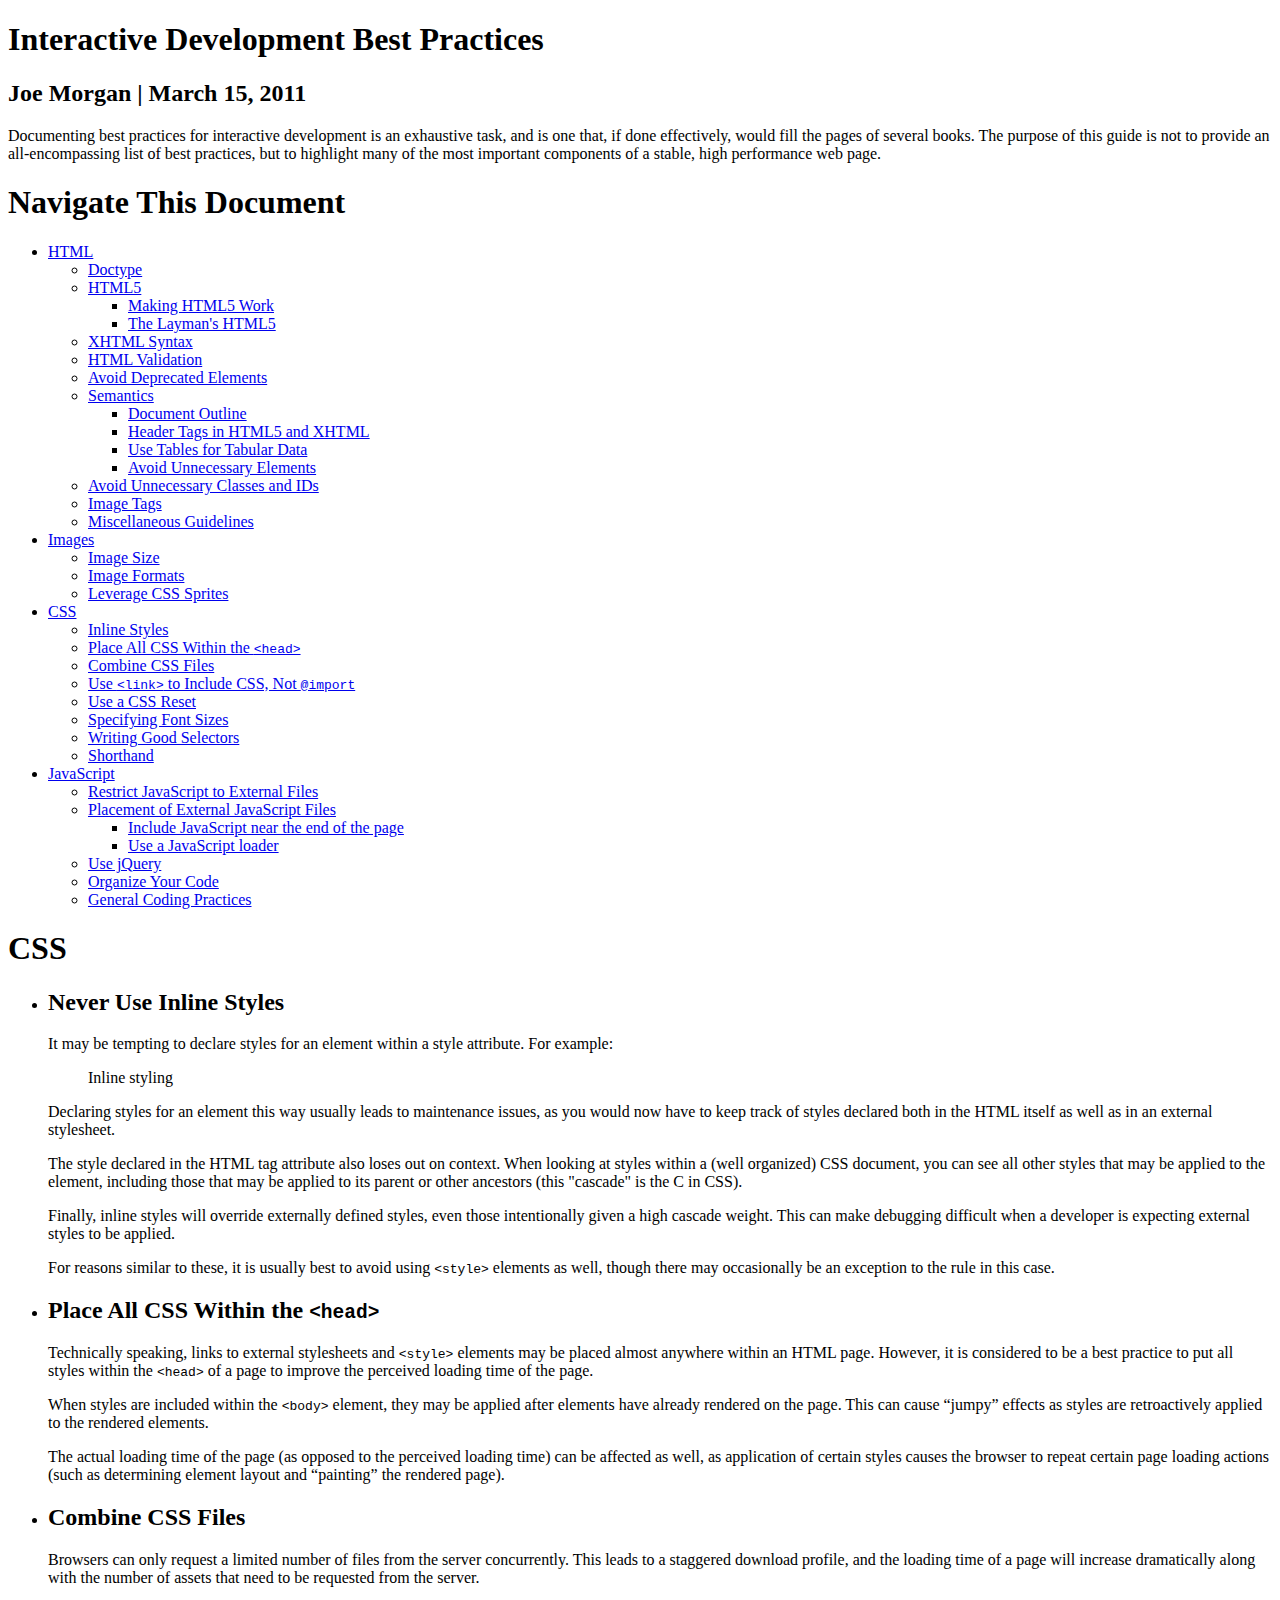
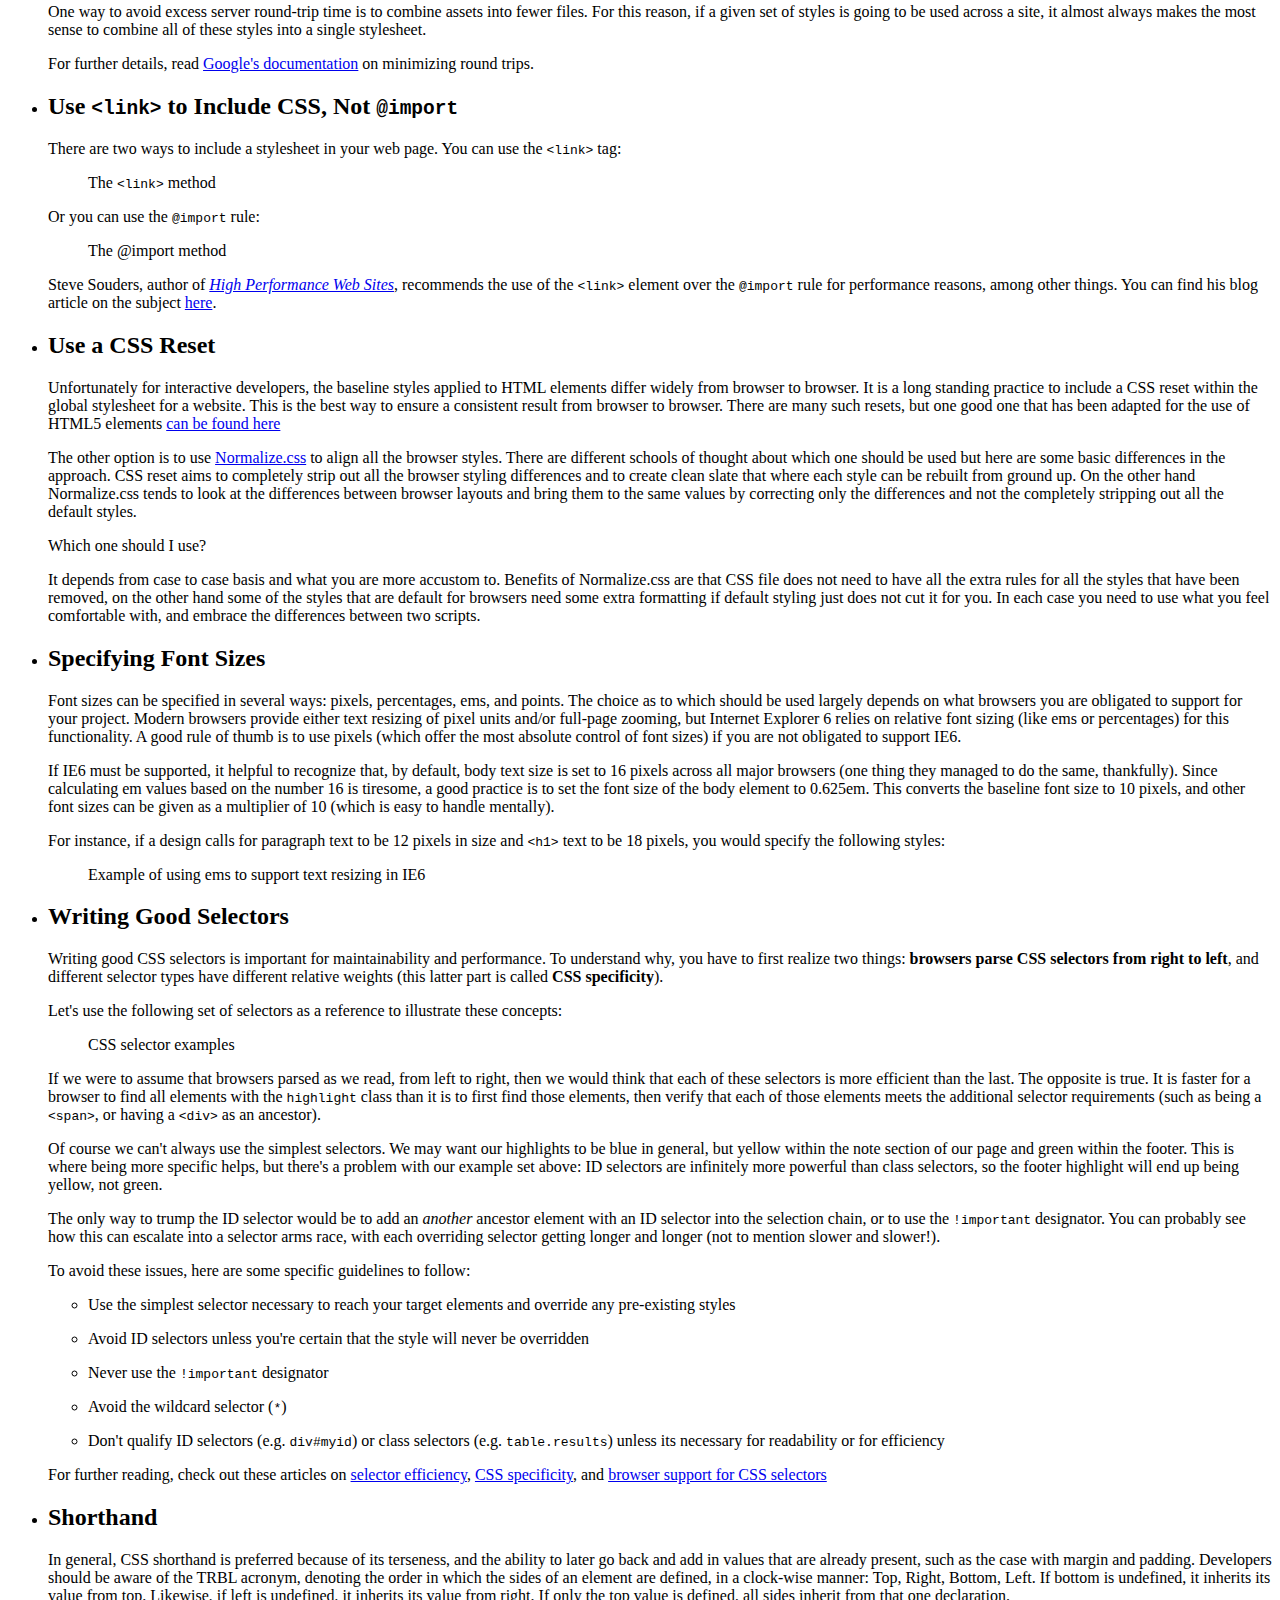
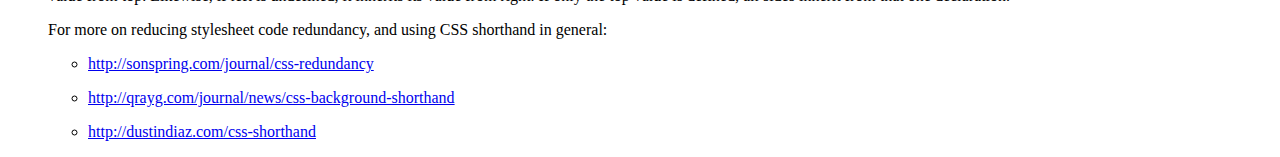
==== css.html @ dc1d0443 "code cleanup" ====
<!DOCTYPE html>
<!--[if IE 7 ]>    <html lang="en" class="no-js ie7"> <![endif]-->
<!--[if IE 8 ]>    <html lang="en" class="no-js ie8"> <![endif]-->
<!--[if IE 9 ]>    <html lang="en" class="no-js ie9"> <![endif]-->
<!--[if (gt IE 9)|!(IE)]><!--> <html lang="en" class="no-js non-ie"> <!--<![endif]-->
	<head>
		<link href="css/main.css" media="screen" rel="stylesheet" />
<!--[if gte IE 6]>
    <![if IE 7]>
        <link href="css/ie7.css" media="screen" rel="stylesheet" />
    <![endif]>
    <![if IE 8]>
        <link href="css/ie8.css" media="screen" rel="stylesheet" />
    <![endif]>
<![endif]-->		
		<meta charset="utf-8" />	
		<meta content="" name="keywords"/>
		<meta content="" name="description"/>	
		<title>Interactive Development Best Practices</title>
		<link rel="icon" href="/favicon.ico" type="image/x-icon" />
		
		<!-- head.js allows for parallel JavaScript file loading, but maintains execution order (also has other functionality built-in) -->
		<script src="js/head.min.js"></script>
		<script>
			head.js(
				{"WebFont": "http://ajax.googleapis.com/ajax/libs/webfont/1/webfont.js"}, 		// Loading WebFont loader to minimize FOUT in Firefox (Google CDN)
				{"library": "http://ajax.googleapis.com/ajax/libs/jquery/1.4.4/jquery.min.js"},	// jQuery from the Google CDN
				{"easing": "js/jquery.easing.1.3.js"},											// jQuery easing plugin
				"js/main.js"																	// Load a file for application specific JavaScript, if necessary												
			);
			head.ready("WebFont", function() {
				WebFont.load({
					custom: {
						families: ['SapientSansBoldRegular'],
						urls: ['css/fonts/sapientSansBoldRegular.css']
					}
				});
			});					
		</script>			
	</head>
	
	<body>
		<div class="main-container">
			<header>
				<hgroup>
					<h1>Interactive Development Best Practices</h1>
					<h2>Joe Morgan | <time datetime="20011-03-15">March 15, 2011</time></h2>				
				</hgroup>	
				
				<p>
					Documenting best practices for interactive development is an exhaustive task, and is one that, if done effectively, would fill the pages of 
					several books. The purpose of this guide is not to provide an all-encompassing list of best practices, but to highlight many of the most 
					important components of a stable, high performance web page.
				</p>

			</header>
			
			
			<nav>
				<h1>Navigate This Document</h1>
				<ul>
					<li>
						<a class="top-level" href="index.html" title="HTML">HTML</a>
						<ul class="second-level">
							<li><a href="#doctype" title="Doctype">Doctype</a></li>
							<li>
								<a href="#HTML5" title="HTML5">HTML5</a>
								<ul>
									<li><a href="#HTML5-shim" title="Making HTML5 Work">Making HTML5 Work</a></li>
									<li><a href="#laymans-HTML5" title="The Layman's HTML5">The Layman's HTML5</a></li>
								</ul>
							</li>							
							<li><a href="#XHTML-syntax" title="XHTML Syntax">XHTML Syntax</a></li>
							<li><a href="#validation" title="HTML Validation">HTML Validation</a></li>
							<li><a href="#deprecated" title="Avoid Deprecated Elements">Avoid Deprecated Elements</a></li>
							<li>
								<a href="#semantics" title="Semantics">Semantics</a>
								<ul>
									<li><a href="#document-outline" title="Document Outline">Document Outline</a></li>
									<li><a href="#header-tags" title="Header Tags in HTML5 and XHTML">Header Tags in HTML5 and XHTML</a></li>
									<li><a href="#tables-for-data" title="Use Tables for Tabular Data">Use Tables for Tabular Data</a></li>
									<li><a href="#avoid-unnecessary-elements" title="Avoid Unnecessary Elements">Avoid Unnecessary Elements</a></li>
								</ul>
							</li>
							<li><a href="#unnecessary-classes" title="Avoid Unnecessary Classes and IDs">Avoid Unnecessary Classes and IDs</a></li>
							<li><a href="#image-tags" title="Image Tags">Image Tags</a></li>
							<li><a href="#miscellaneous-guidelines" title="Miscellaneous Guidelines">Miscellaneous Guidelines</a></li>
						</ul>
					</li>
					<li>
						<a class="top-level" href="images.html" title="Images">Images</a>
						<ul class="second-level">
							<li><a href="#image-size" title="Image Size">Image Size</a></li>
							<li><a href="#image-format" title="Image Formats">Image Formats</a></li>
							<li><a href="#CSS-sprites" title="Leverage CSS Sprites">Leverage CSS Sprites</a></li>
						</ul>					
					</li>
					<li class="active">
						<a class="top-level" href="#css" title="CSS">CSS</a>
						<ul class="second-level">
							<li><a href="#inline-styles" title="Inline Styles">Inline Styles</a></li>
							<li><a href="#external-css" title="Place All CSS Within the &lt;head&gt;">Place All CSS Within the <code>&lt;head&gt;</code></a></li>
							<li><a href="#combine-stylesheets" title="Combine CSS Files">Combine CSS Files</a></li>
							<li><a href="#link-vs-import" title="Use &lt;link&gt; to Include CSS, Not @import">Use <code>&lt;link&gt;</code> to Include CSS, Not <code>@import</code></a></li>
							<li><a href="#reset" title="Use a CSS Reset">Use a CSS Reset</a></li>
							<li><a href="#font-sizes" title="Specifying Font Sizes">Specifying Font Sizes</a></li>
							<li><a href="#writing-good-selectors" title="Writing Good Selectors">Writing Good Selectors</a></li>
							<li><a href="#shorthand" title="Shorthand">Shorthand</a></li>
						</ul>					
					</li>
					<li>
						<a class="top-level" href="javascript.html" title="JavaScript">JavaScript</a>
						<ul class="second-level">
							<li><a href="#use-external-js" title="Restrict JavaScript to External Files">Restrict JavaScript to External Files</a></li>
							<li>
								<a href="#place-external-js" title="Placement of External JavaScript Files">Placement of External JavaScript Files</a>
								<ul>
									<li><a href="#end-of-page" title="Include JavaScript near the end of the page">Include JavaScript near the end of the page</a></li>
									<li><a href="#js-loader" title="Use a JavaScript loader">Use a JavaScript loader</a></li>
								</ul>
							</li>	
							<li><a href="#use-jquery" title="Use jQuery">Use jQuery</a></li>
							<li><a href="#organize-code" title="Organize Your Code">Organize Your Code</a></li>
							<li><a href="#general-js" title="General Coding Practices">General Coding Practices</a></li>
						</ul>					
					</li>
				</ul>
			</nav>
			
			
			<section id="css">
				<h1>CSS</h1>
				
				<ul class="recs">
					<li>
						<h2 id="inline-styles">Never Use Inline Styles</h2>
						<p>
							It may  be tempting to declare styles for an element within a style attribute. For example:
						</p>
						
						<figure>
							<figcaption class="code-label">Inline styling</figcaption>		
							<script type="syntaxhighlighter" class="brush: xml">
								<![CDATA[
									<p style="color:red; font-size:1.4em;">Wrong way to style</p> 				]]>
							</script>
						</figure>
						
						<p>
							Declaring styles for an element this way usually leads to maintenance issues, as you would now have to keep track of styles declared 
							both in the HTML itself as well as in an external stylesheet. 
						</p>
						
						<p>
							The style declared in the HTML tag attribute also loses out on context. When looking at styles within a (well organized) CSS document, 
							you can see all other styles that may be applied to the element, including those that may be applied to its parent or other ancestors 
							(this "cascade" is the C in CSS).
						</p>
						
						<p>
							Finally, inline styles will override externally defined styles, even those intentionally given a high cascade weight. This can make 
							debugging difficult when a developer is expecting external styles to be applied.
						</p>
						
						<p>
							For reasons similar to these, it is usually best to avoid using <code>&lt;style&gt;</code> elements as well, though there may occasionally
							be an exception to the rule in this case.
						</p>
					</li>
					<li>					
						<h2 id="external-css">Place All CSS Within the <code>&lt;head&gt;</code></h2>
						
						<p>
							Technically speaking, links to external stylesheets and <code>&lt;style&gt;</code> elements may be placed almost anywhere within an HTML page. 
							However, it is considered to be a best practice to put all styles within the <code>&lt;head&gt;</code> of a page to improve the perceived loading 
							time of the page.
						</p>
						<p>
							When styles are included within the <code>&lt;body&gt;</code> element, they may be applied after elements have already rendered on the page. 
							This can cause “jumpy” effects as styles are retroactively applied to the rendered elements. 
						</p>
						<p>
							The actual loading time of the page (as opposed to the perceived loading time) can be affected as well, as application of certain styles causes 
							the browser to repeat certain page loading actions (such as determining element layout and “painting” the rendered page). 
						</p>
					</li>
					<li>
						<h2 id="combine-stylesheets">Combine CSS Files</h2>
						<p>
							Browsers can only request a limited number of files from the server concurrently. This leads to a staggered download profile, and the loading 
							time of a page will increase dramatically along with the number of assets that need to be requested from the server.
						</p>
						<p>
							One way to avoid excess server round-trip time is to combine assets into fewer files. For this reason, if a given set of styles is going 
							to be used across a site, it almost always makes the most sense to combine all of these styles into a single stylesheet.  
						</p>
						<p>
							For further details, read 
							<a href="http://code.google.com/speed/page-speed/docs/rtt.html#CombineExternalCSS" target="_blank" title="Combine CSS files">Google's documentation</a>
							on minimizing round trips.
						</p>
					</li>
					<li>					
						<h2 id="link-vs-import">Use <code>&lt;link&gt;</code> to Include CSS, Not <code>@import</code></h2>			
						<p>
							There are two ways to include a stylesheet in your web page. You can use the <code>&lt;link&gt;</code> tag:
						</p>
							
	
						<figure>
							<figcaption class="code-label">The <code>&lt;link&gt;</code> method</figcaption>		
							<script type="syntaxhighlighter" class="brush: xml">
								<![CDATA[
									<link rel='stylesheet' href='css/main.css'>		]]>
							</script>
						</figure>
													
						<p>
							Or you can use the <code>@import</code> rule:
						</p>
	
						<figure>
							<figcaption class="code-label">The @import method</figcaption>		
							<script type="syntaxhighlighter" class="brush: css">
								<![CDATA[
									<style>
										@import url('a.css');
									</style>							]]>
							</script>
						</figure>					
						<p>
							Steve Souders, author of 
							<em><a href="http://www.amazon.com/dp/0596529309?tag=stevsoud-20&amp;camp=14573&amp;creative=327641&amp;linkCode=as1&amp;creativeASIN=0596529309&amp;adid=1S1KP4EV129EN37422C0&amp;" target="_blank" title="High Performance Web Sites">High Performance Web Sites</a></em>,			
							recommends the use of the <code>&lt;link&gt;</code> element over the <code>@import</code> rule for performance reasons, among other things. 
							You can find his blog article on the subject 
							<a href="http://www.stevesouders.com/blog/2009/04/09/dont-use-import/" target="_blank" title="Steve Souders discusses the @import rule">here</a>. 
						</p>			
					</li>	
					<li>
						<h2 id="reset">Use a CSS Reset</h2>
						<p>
							Unfortunately for interactive developers, the baseline styles applied to HTML elements differ widely from browser to 
							browser. It is a long standing practice to include a CSS reset within the global stylesheet for a website. This is the best way to
							ensure a consistent result from browser to browser. There are many such resets, but one good one that has been adapted for the use 
							of HTML5 elements 
							<a href="http://html5doctor.com/html-5-reset-stylesheet/" target="_blank" title="An example of a CSS reset">can be found here</a>
						</p>
						<p>
							The other option is to use <a href="http://necolas.github.com/normalize.css/" target="_blank" title="Normalize.css">Normalize.css</a> to align all the browser styles. There are different schools of thought about which one should be used but here are some basic differences in the approach. CSS reset aims to completely strip out all the browser styling differences and to create clean slate that where each style can be rebuilt from ground up. On the other hand Normalize.css tends to look at the differences between browser layouts and bring them to the same values by correcting only the differences and not the completely stripping out all the default styles. 	
						</p>
						<p>
							Which one should I use?
						</p>
						<p>
							It depends from case to case basis and what you are more accustom to. Benefits of Normalize.css are that CSS file does not need to have all the extra rules for all the styles that have been removed, on the other hand some of the styles that are default for browsers need some extra formatting if default styling just does not cut it for you.
							In each case you need to use what you feel comfortable with, and embrace the differences between two scripts.
						</p>
					</li>
					<li>
						<h2 id="font-sizes">Specifying Font Sizes</h2>
						<p>
							Font sizes can be specified in several ways: pixels, percentages, ems, and points. The choice as to which should be used largely depends
							on what browsers you are obligated to support for your project. Modern browsers provide either text resizing of pixel units and/or full-page zooming, 
							but Internet Explorer 6 relies on relative font sizing (like ems or percentages) for this functionality. A good rule of thumb is to use 
							pixels (which offer the most absolute control of font sizes) if you are not obligated to support IE6.
						</p>
						<p>
							If IE6 must be supported, it helpful to recognize that, by default, body text size is set to 16 pixels across all major browsers 
							(one thing they managed to do the same, thankfully). Since calculating em values based on the number 16 is tiresome, a good practice 
							is to set the font size of the body element to 0.625em. This converts the baseline font size to 10 pixels, and other font sizes can 
							be given as a multiplier of 10 (which is easy to handle mentally). 
						</p>
						<p>
							For instance, if a design calls for paragraph text to be 12 pixels in size and <code>&lt;h1&gt;</code> text to be 18 pixels, you would specify 
							the following styles:
						</p>
						<figure>
							<figcaption class="code-label">Example of using ems to support text resizing in IE6</figcaption>		
							<script type="syntaxhighlighter" class="brush: css">
								<![CDATA[
										body{
											font-size:0.625em;			/* equivalent to 10px */
										}
										p{ 
											font-size:1.2em; 			/* equivalent to 12px */
											line-height:1.25em;			/* relative to the p font size, so 15px */
										}
										h1{ 
											font-size:1.8em; 			/* equivalent to 18px */
										}							]]>
							</script>
						</figure>	
					</li>
					<li>
						<h2 id="writing-good-selectors">Writing Good Selectors</h2>
						
						<p>
							Writing good CSS selectors is important for maintainability and performance. To understand why, you have to first realize 
							two things:	<strong>browsers parse CSS selectors from right to left</strong>, and different selector types have different
							relative weights (this latter part is called <strong>CSS specificity</strong>). 
						</p>
						<p>
							Let's use the following set of selectors as a reference to illustrate these concepts:
						</p>
						<figure>
							<figcaption class="code-label">CSS selector examples</figcaption>		
							<script type="syntaxhighlighter" class="brush: css">
								<![CDATA[
										.highlight{					
											color:blue;
										}
										span.highlight{
											color:red;
										}
										#note-section .highlight{
											color:yellow;
										}
										div.footer .highlight{
											color:green;
										}
								]]>
							</script>
						</figure>	
						<p>
							If we were to assume that browsers parsed as we read, from left to right, then we would think that each of these selectors
							is more efficient than the last. The opposite is true. It is faster for a browser to find all elements with the <code>highlight</code> 
							class than it is to first find those elements, then verify that each of those elements meets the additional selector 
							requirements (such as being a <code>&lt;span&gt;</code>, or having a <code>&lt;div&gt;</code> as an ancestor).
						</p>
						<p>
							Of course we can't always use the simplest selectors. We may want our highlights to be blue in general, but yellow within the
							note section of our page and green within the footer. This is where being more specific helps, but there's a problem with our 
							example set above: ID selectors are infinitely more powerful than class selectors, so the footer highlight will end up being yellow,
							not green.
						</p>
						<p>	
							The only way to trump the ID selector would be to add an <em>another</em> ancestor element with an ID selector into the selection
							chain, or to use the <code>!important</code> designator. You can probably see how this can escalate into a selector arms race, 
							with each overriding selector getting longer and longer (not to mention slower and slower!). 
						</p>
							
						<p>
							To avoid these issues, here are some specific guidelines to follow:
						</p>				
						<ul>
							<li>
								<p>
									Use the simplest selector necessary to reach your target elements and override any pre-existing styles
								</p>
							</li>
							<li>
								<p>
									Avoid ID selectors unless you're certain that the style will never be overridden
								</p>
							</li>
							<li>
								<p>
									Never use the <code>!important</code> designator
								</p>
							</li>
							<li>
								<p>
									Avoid the wildcard selector (<code>*</code>)
								</p>
							</li>
							<li>
								<p>
									Don't qualify ID selectors (e.g. <code>div#myid</code>) or class selectors (e.g. <code>table.results</code>) unless its 
									necessary for readability or for efficiency
								</p>
							</li>
						</ul>					
	
						<p>
							For further reading, check out these articles on  
							<a href="http://code.google.com/speed/page-speed/docs/rendering.html#UseEfficientCSSSelectors" target="_blank" title="Selector efficiency">selector efficiency</a>,
							<a href="http://css-tricks.com/specifics-on-css-specificity/" target="_blank" title="CSS specificity">CSS specificity</a>, and
							<a href="http://www.quirksmode.org/css/contents.html" target="_blank" title="Browsers support for CSS selectors">browser support for CSS selectors</a>
						</p>
					</li>	
					<li>
						<h2 id="shorthand">Shorthand</h2>
						<p>
							In general, CSS shorthand is preferred because of its terseness, and the ability to later go back and add in values that are 
							already present, such as the case with margin and padding. Developers should be aware of the TRBL acronym, denoting the order 
							in which the sides of an element are defined, in a clock-wise manner: Top, Right, Bottom, Left. If bottom is undefined, it 
							inherits its value from top. Likewise, if left is undefined, it inherits its value from right. If only the top value is defined, 
							all sides inherit from that one declaration.
						</p>
						<p>
							For more on reducing stylesheet code redundancy, and using CSS shorthand in general:
						</p>
						<ul>
							<li>
								<p>
									<a href="http://sonspring.com/journal/css-redundancy" target="_blank" title="CSS redundancy">http://sonspring.com/journal/css-redundancy</a>
								</p>
							</li>
							<li>
								<p>
									<a href="http://qrayg.com/journal/news/css-background-shorthand" target="_blank" title="Background shorthand">http://qrayg.com/journal/news/css-background-shorthand</a>
								</p>
							</li>
							<li>
								<p>
									<a href="http://dustindiaz.com/css-shorthand" target="_blank" title="CSS shorthand">http://dustindiaz.com/css-shorthand</a>
								</p>
							</li>
						</ul>
					</li>		
				</ul>
			</section>

		</div>	
			
		
		<!-- SyntaxHighlighter loaded without Head JS because it was experiencing some unexplained issues in Chrome -->
		<script src="js/syntax-highlighter.js"></script>	
	</body> 
</html>
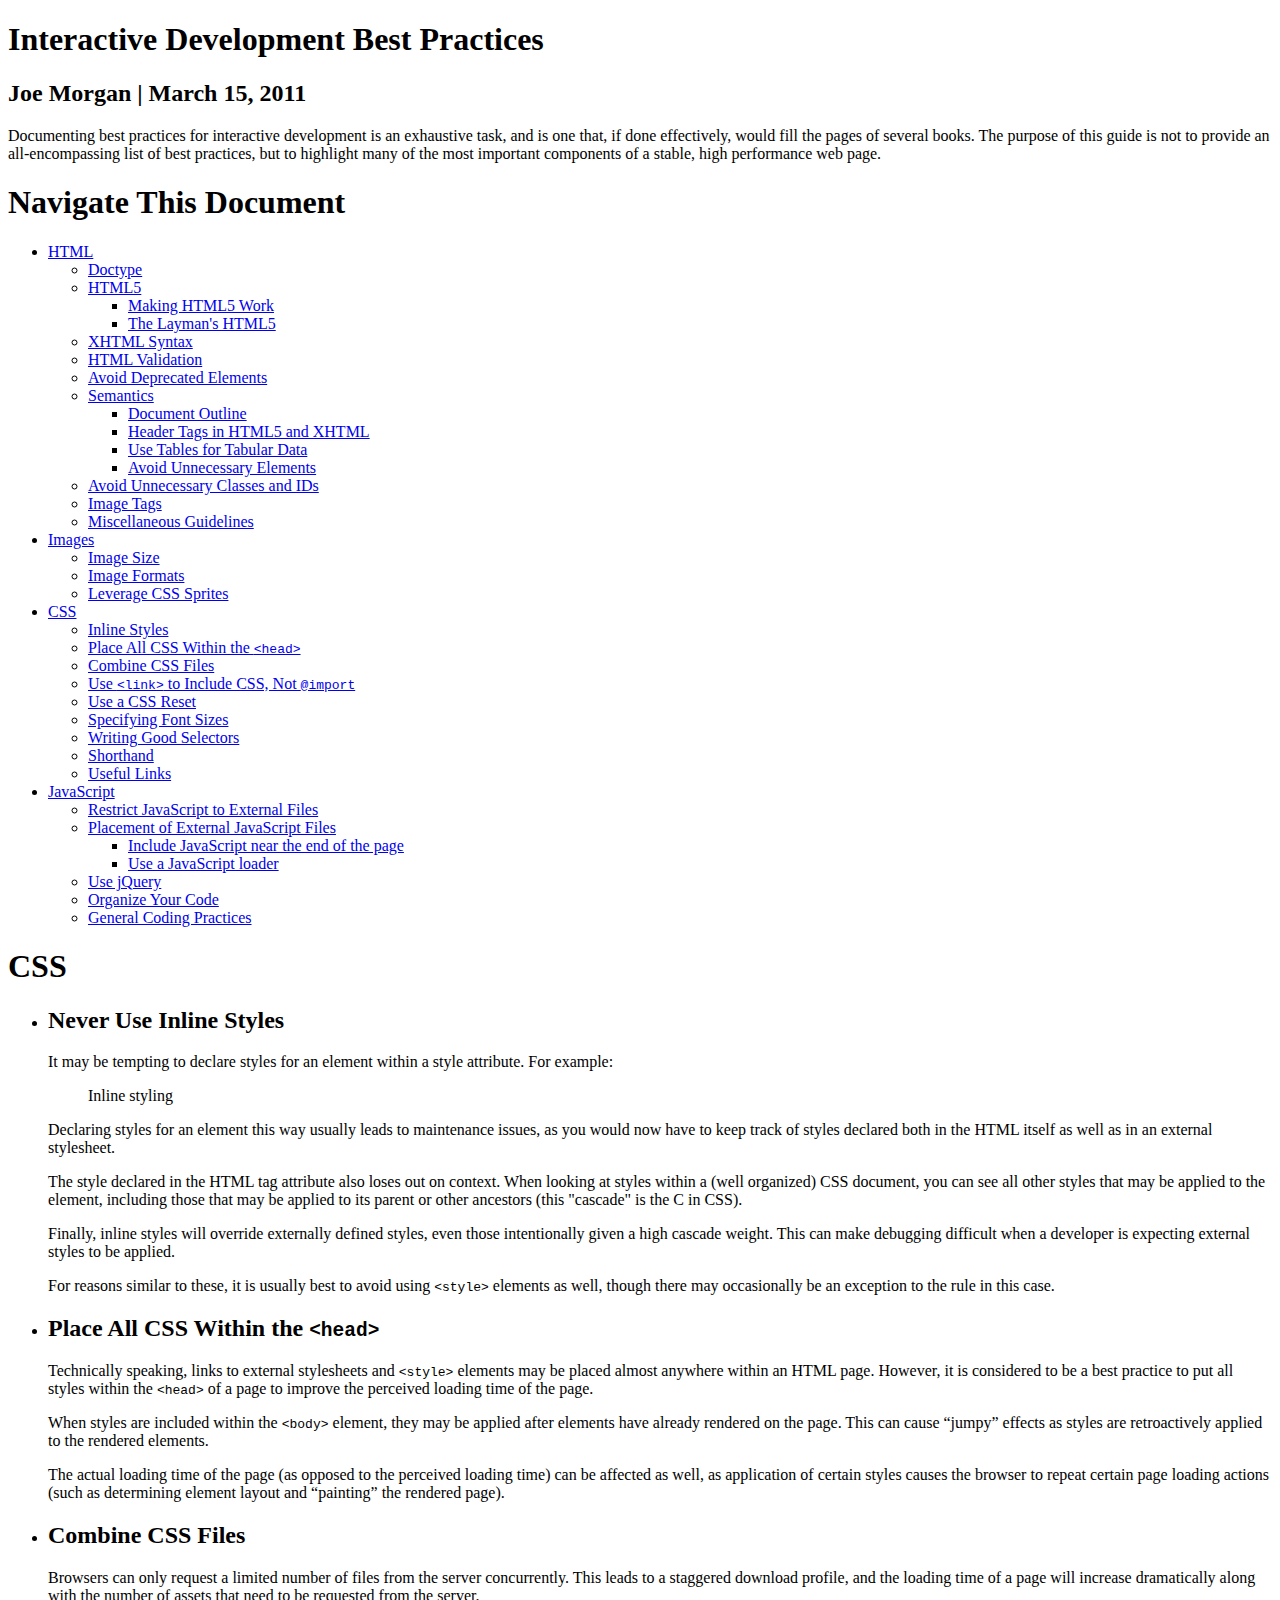
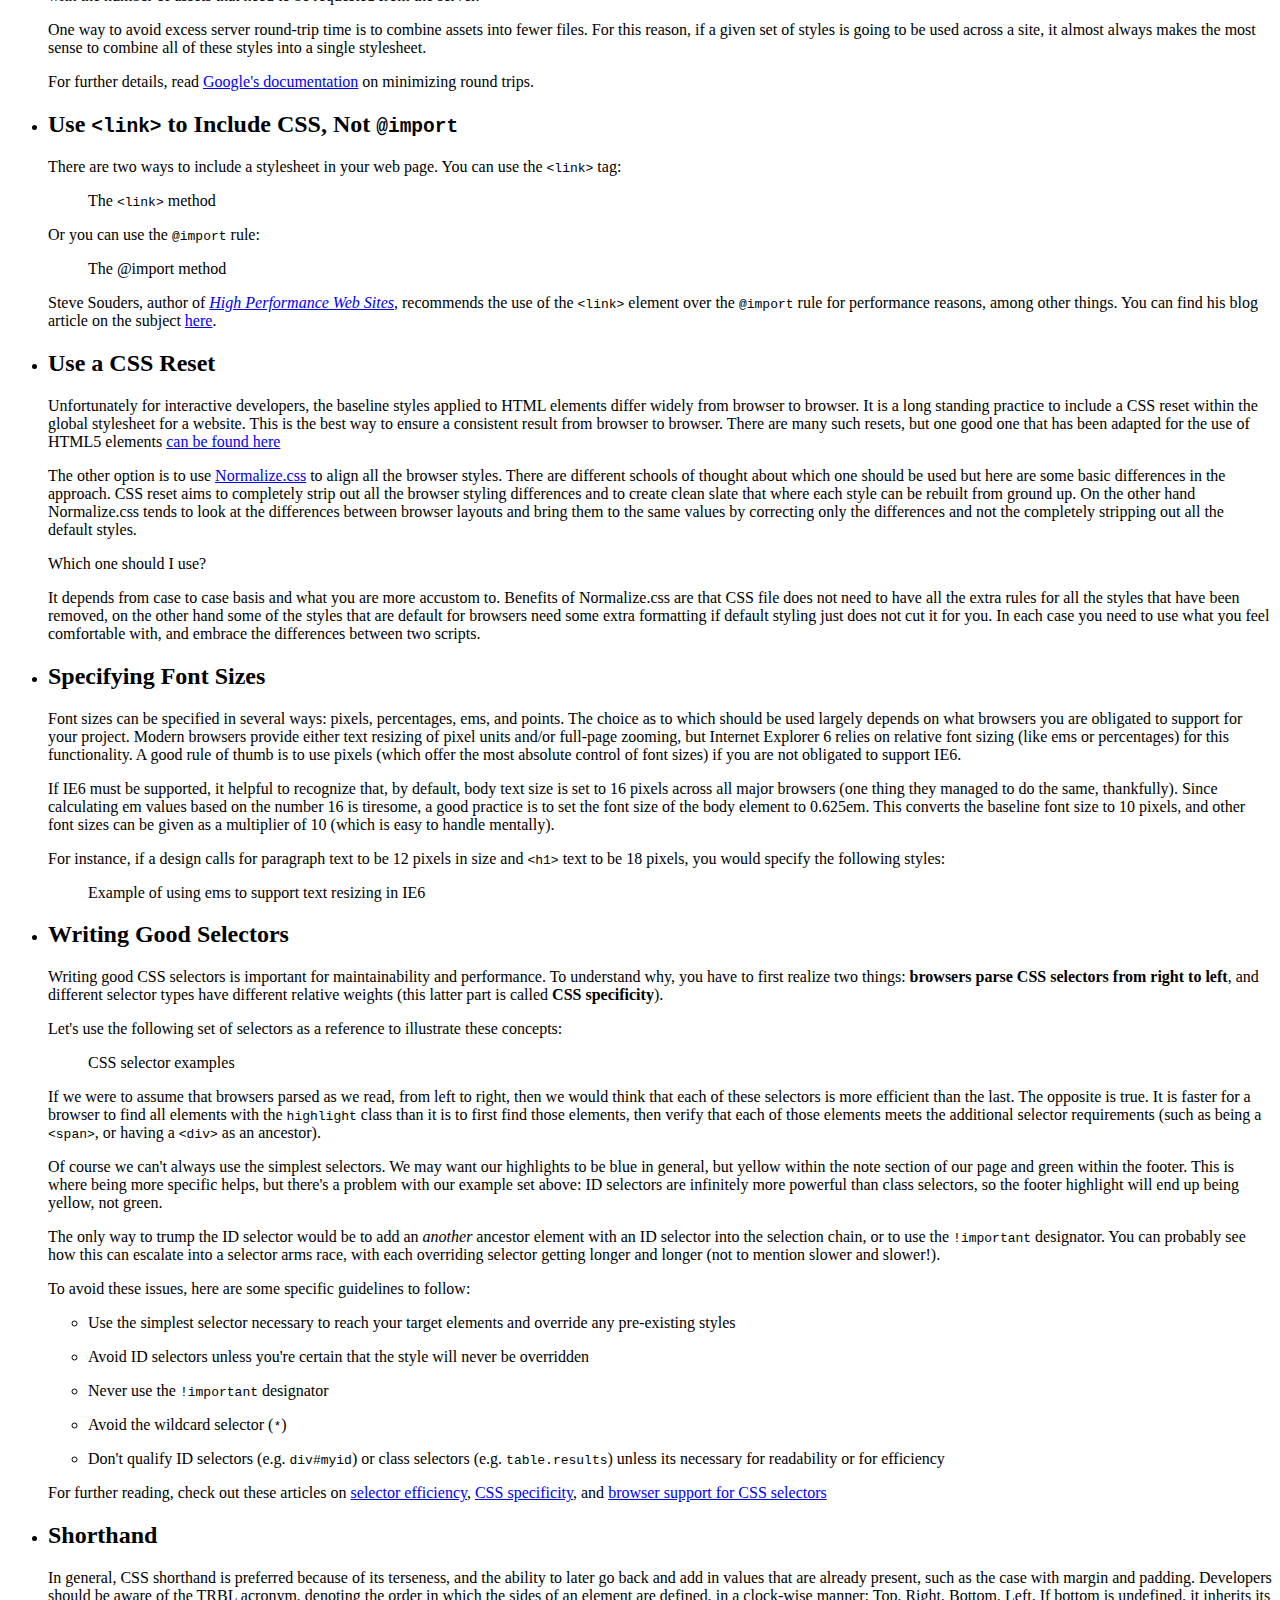
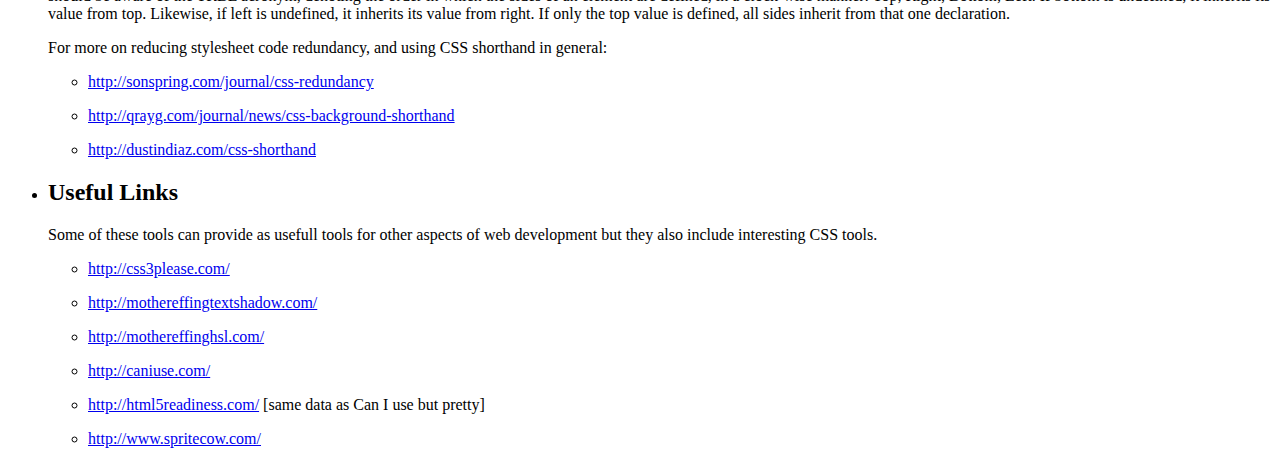
==== commit 029e1f72: "Merge 5ca30187bd127dceb5c499d8763be3c354fcab86 into a198014784702eaf383edd19646f76031fce0097" ====
--- a/css.html
+++ b/css.html
@@ -23,19 +23,10 @@
 		<script src="js/head.min.js"></script>
 		<script>
 			head.js(
-				{"WebFont": "http://ajax.googleapis.com/ajax/libs/webfont/1/webfont.js"}, 		// Loading WebFont loader to minimize FOUT in Firefox (Google CDN)
-				{"library": "http://ajax.googleapis.com/ajax/libs/jquery/1.4.4/jquery.min.js"},	// jQuery from the Google CDN
+				{"library": "http://ajax.googleapis.com/ajax/libs/jquery/1.7.1/jquery.min.js"},	// jQuery from the Google CDN
 				{"easing": "js/jquery.easing.1.3.js"},											// jQuery easing plugin
 				"js/main.js"																	// Load a file for application specific JavaScript, if necessary												
-			);
-			head.ready("WebFont", function() {
-				WebFont.load({
-					custom: {
-						families: ['SapientSansBoldRegular'],
-						urls: ['css/fonts/sapientSansBoldRegular.css']
-					}
-				});
-			});					
+			);					
 		</script>			
 	</head>
 	
@@ -106,6 +97,7 @@
 							<li><a href="#font-sizes" title="Specifying Font Sizes">Specifying Font Sizes</a></li>
 							<li><a href="#writing-good-selectors" title="Writing Good Selectors">Writing Good Selectors</a></li>
 							<li><a href="#shorthand" title="Shorthand">Shorthand</a></li>
+							<li><a href="#useful-links" title="Useful Links">Useful Links</a></li>
 						</ul>					
 					</li>
 					<li>
@@ -407,7 +399,43 @@
 								</p>
 							</li>
 						</ul>
-					</li>		
+					</li>
+					<li>
+						<h2 id="useful-links">Useful Links</h2>
+						<p>Some of these tools can provide as usefull tools for other aspects of web development but they also include interesting CSS tools.</p>
+						<ul>
+							<li>
+								<p>
+									<a href="http://css3please.com/" target="_blank" title="CSS3 Please">http://css3please.com/</a>
+								</p>
+							</li>
+							<li>
+								<p>
+									<a href="http://mothereffingtextshadow.com/" target="_blank" title="CSS3 Text Shadow tool">http://mothereffingtextshadow.com/</a>
+								</p>
+							</li>
+							<li>
+								<p>
+									<a href="http://mothereffinghsl.com/" target="_blank" title="HSL color tool">http://mothereffinghsl.com/</a>
+								</p>
+							</li>
+							<li>
+								<p>
+									<a href="http://caniuse.com/" target="_blank" title="Can I use tool">http://caniuse.com/</a>
+								</p>
+							</li>
+							<li>
+								<p>
+									<a href="http://html5readiness.com/" target="_blank" title="HTML5 Readiness">http://html5readiness.com/</a> [same data as Can I use but pretty]
+								</p>
+							</li>
+							<li>
+								<p>
+									<a href="http://www.spritecow.com/" target="_blank" title="Sprite Cow">http://www.spritecow.com/</a>
+								</p>
+							</li>
+						</ul>
+					</li>
 				</ul>
 			</section>
 
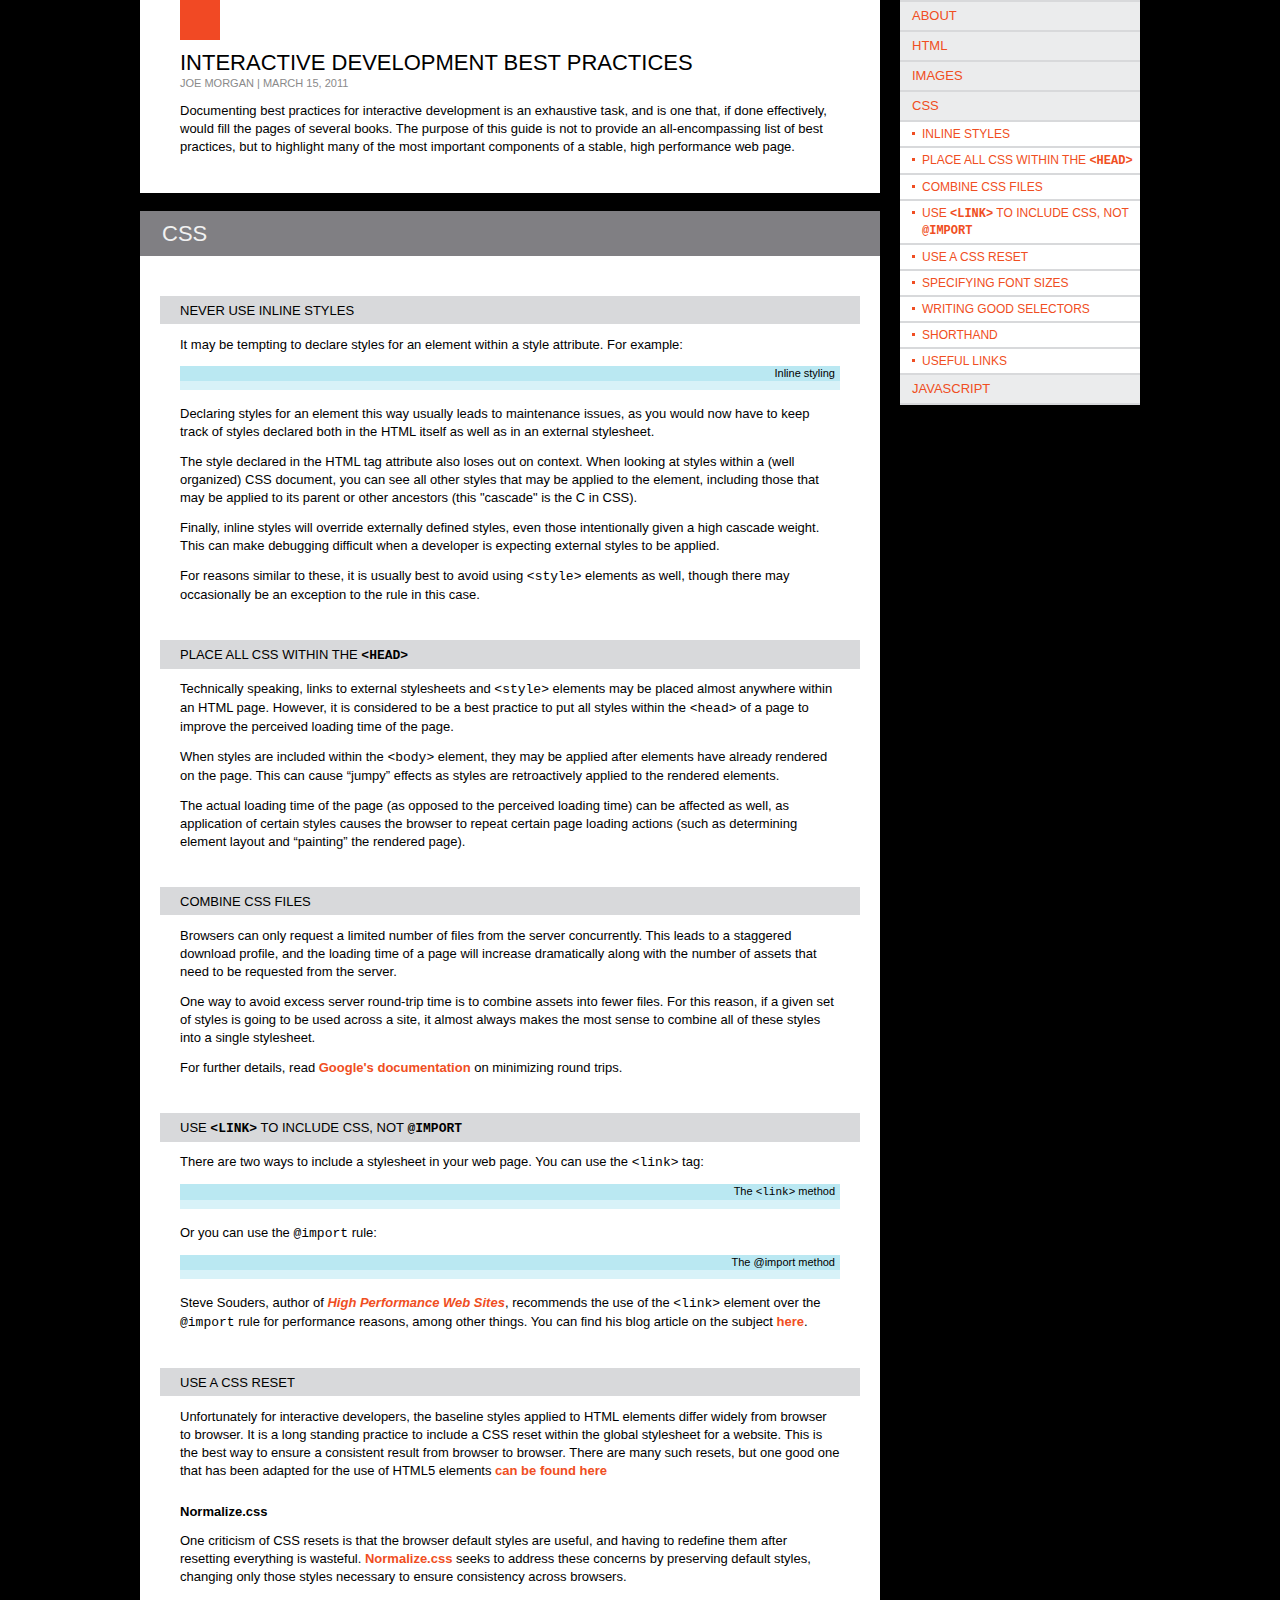
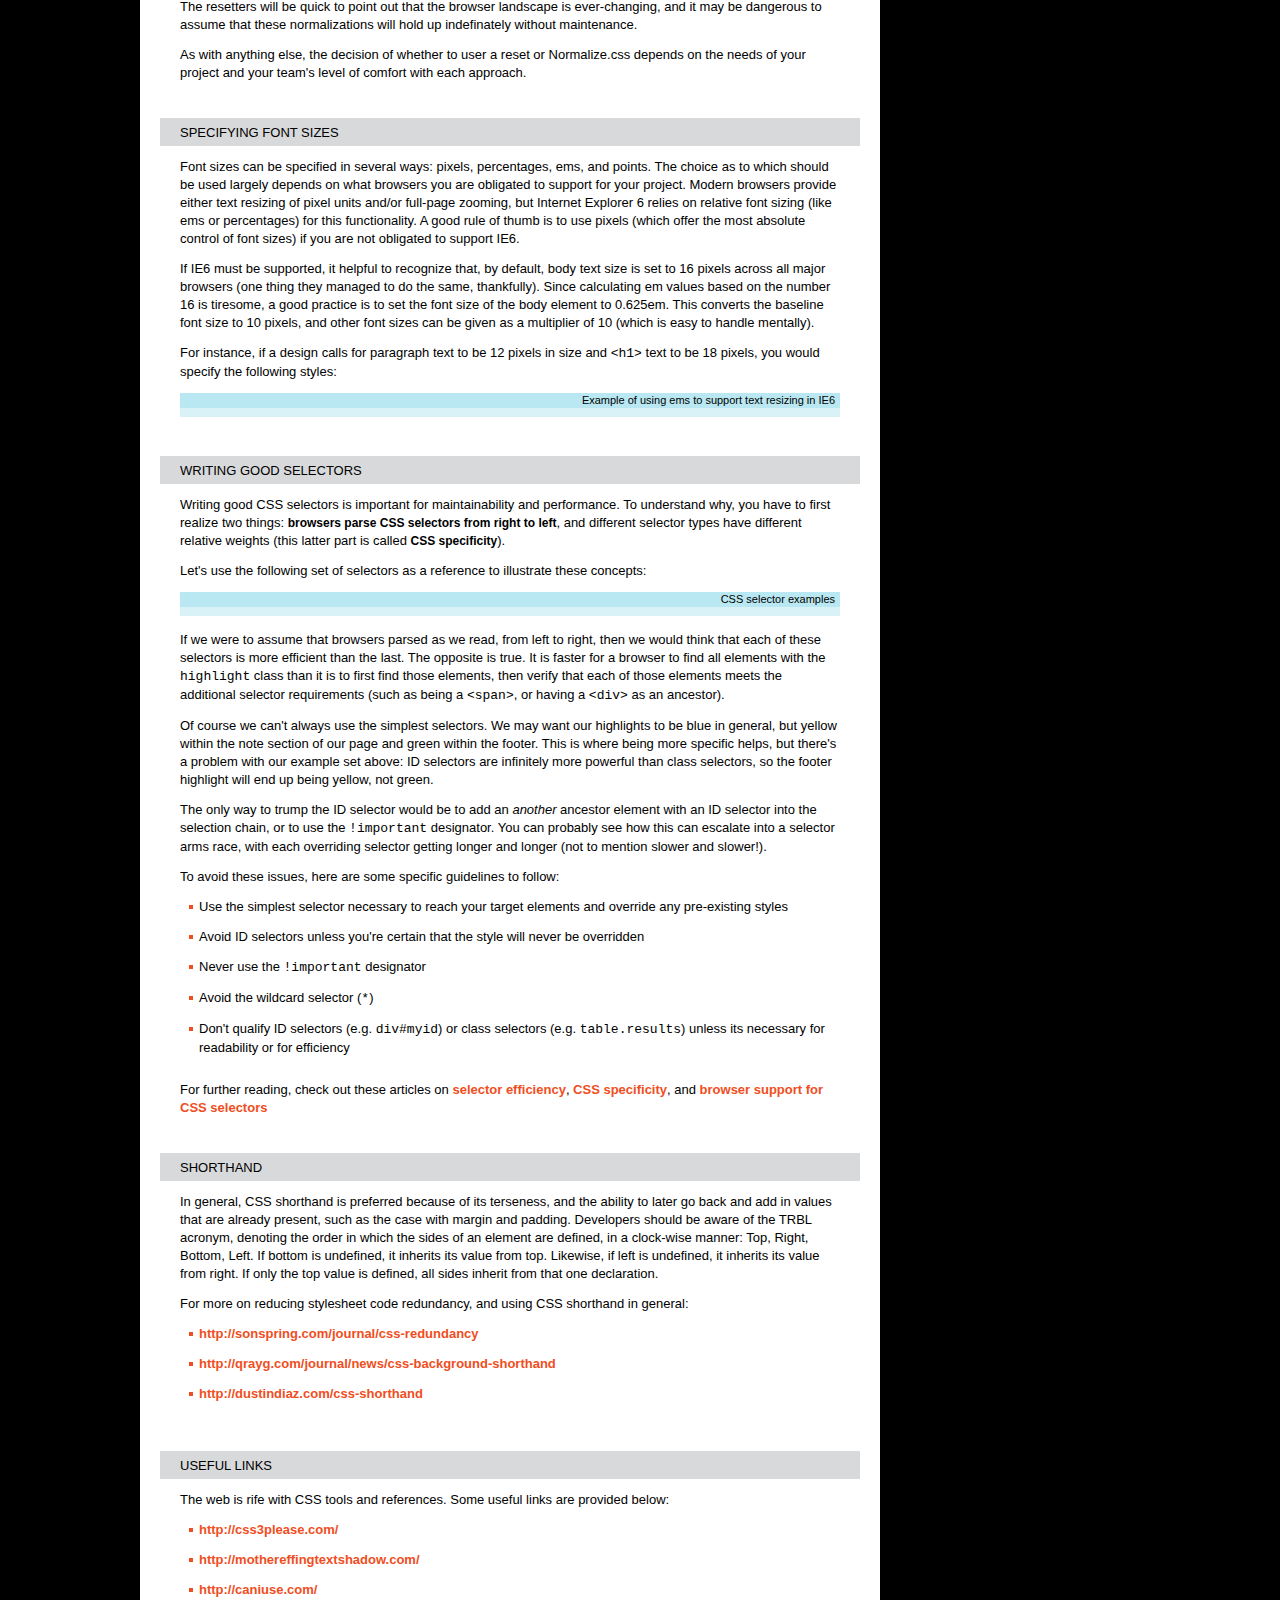
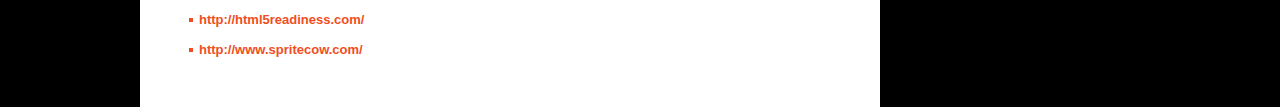
==== commit 798d83b6: "adding about branch" ====
--- a/css.html
+++ b/css.html
@@ -51,6 +51,9 @@
 				<h1>Navigate This Document</h1>
 				<ul>
 					<li>
+						<a class="top-level" href="about.html" title="About">About</a>
+					</li>
+					<li>
 						<a class="top-level" href="index.html" title="HTML">HTML</a>
 						<ul class="second-level">
 							<li><a href="#doctype" title="Doctype">Doctype</a></li>
@@ -237,15 +240,19 @@
 							of HTML5 elements 
 							<a href="http://html5doctor.com/html-5-reset-stylesheet/" target="_blank" title="An example of a CSS reset">can be found here</a>
 						</p>
-						<p>
-							The other option is to use <a href="http://necolas.github.com/normalize.css/" target="_blank" title="Normalize.css">Normalize.css</a> to align all the browser styles. There are different schools of thought about which one should be used but here are some basic differences in the approach. CSS reset aims to completely strip out all the browser styling differences and to create clean slate that where each style can be rebuilt from ground up. On the other hand Normalize.css tends to look at the differences between browser layouts and bring them to the same values by correcting only the differences and not the completely stripping out all the default styles. 	
-						</p>
-						<p>
-							Which one should I use?
-						</p>
-						<p>
-							It depends from case to case basis and what you are more accustom to. Benefits of Normalize.css are that CSS file does not need to have all the extra rules for all the styles that have been removed, on the other hand some of the styles that are default for browsers need some extra formatting if default styling just does not cut it for you.
-							In each case you need to use what you feel comfortable with, and embrace the differences between two scripts.
+						<h3>Normalize.css</h3>
+						<p>
+							One criticism of CSS resets is that the browser default styles are useful, and having to redefine them after resetting everything is 
+							wasteful. <a href="http://necolas.github.com/normalize.css/" target="_blank" title="Normalize.css">Normalize.css</a> seeks to address
+							these concerns by preserving default styles, changing only those styles necessary to ensure consistency across browsers. 
+						</p>
+						<p>
+							The resetters will be quick to point out that the browser landscape is ever-changing, and it may be dangerous to assume that these normalizations will
+							hold up indefinately without maintenance. 
+						</p>
+						<p>
+							As with anything else, the decision of whether to user a reset or Normalize.css depends on the needs of your project and your team's level of comfort with 
+							each approach.
 						</p>
 					</li>
 					<li>
@@ -309,8 +316,7 @@
 										}
 										div.footer .highlight{
 											color:green;
-										}
-								]]>
+										}							]]>
 							</script>
 						</figure>	
 						<p>
@@ -402,7 +408,9 @@
 					</li>
 					<li>
 						<h2 id="useful-links">Useful Links</h2>
-						<p>Some of these tools can provide as usefull tools for other aspects of web development but they also include interesting CSS tools.</p>
+						<p>
+							The web is rife with CSS tools and references. Some useful links are provided below:
+						</p>
 						<ul>
 							<li>
 								<p>
@@ -416,17 +424,12 @@
 							</li>
 							<li>
 								<p>
-									<a href="http://mothereffinghsl.com/" target="_blank" title="HSL color tool">http://mothereffinghsl.com/</a>
-								</p>
-							</li>
-							<li>
-								<p>
 									<a href="http://caniuse.com/" target="_blank" title="Can I use tool">http://caniuse.com/</a>
 								</p>
 							</li>
 							<li>
 								<p>
-									<a href="http://html5readiness.com/" target="_blank" title="HTML5 Readiness">http://html5readiness.com/</a> [same data as Can I use but pretty]
+									<a href="http://html5readiness.com/" target="_blank" title="HTML5 Readiness">http://html5readiness.com/</a>
 								</p>
 							</li>
 							<li>
--- a/css/main.css
+++ b/css/main.css
@@ -0,0 +1,346 @@
+/*====================================================================================================*/
+/* RESET */
+/*====================================================================================================*/
+html, body, div, span, object, iframe, h1, h2, h3, h4, h5, h6, p, blockquote, pre,
+abbr, address, cite, code, del, dfn, em, img, ins, kbd, q, samp,
+small, strong, sub, sup, var, b, i, dl, dt, dd, ol, ul, li,
+fieldset, form, label, legend, table, caption, tbody, tfoot, thead, tr, th, td,
+article, aside, figure, footer, header, hgroup, menu, nav, section, menu,
+time, mark, audio, video{
+	background:transparent;
+	border:0;
+	font-size:100%;
+	font-style:normal;
+	font-weight:normal;
+	margin:0;
+	outline:0;
+	padding:0;
+	vertical-align:baseline;
+}
+article, aside, figure, footer, header, hgroup, nav, section{ 
+	display:block; 
+}
+html, body{
+	height:100%;
+}
+body {
+	background:#fff;
+	color:#000;
+	font-family:Arial, Helvetica, sans-serif;
+	font-size:13px;
+	line-height:1.2308em;
+}
+ol, ul{
+	list-style:none;
+}
+blockquote, q{
+	quotes:none;
+}
+/* remember to define focus styles! */
+:focus{
+	outline:0;
+}
+/* remember to highlight inserts somehow! */
+ins {
+	text-decoration:none;
+}
+del {
+	text-decoration:line-through;
+}
+/* tables still need cellspacing="0" */
+table {
+	border-collapse:collapse;
+	border-spacing:0;
+}
+strong{
+	font-weight:bold;
+}
+strong em{
+	font-weight:bold;
+	font-style:italic;
+}
+em strong{
+	font-weight:bold;
+	font-style:italic;
+}	
+em{
+	font-style:italic;
+}
+/*====================================================================================================*/
+
+/*====================================================================================================*/
+/* FONTS */
+/*====================================================================================================*/
+/* Font Replacement */
+@font-face {
+    font-family: 'SapientSansBoldRegular';
+    src: url('fonts/spntsb-webfont.eot');
+    src: url('fonts/spntsb-webfont.eot?iefix') format('eot'),
+         url('fonts/spntsb-webfont.woff') format('woff'),
+         url('fonts/spntsb-webfont.ttf') format('truetype'),
+         url('fonts/spntsb-webfont.svg#webfontIEvjje2r') format('svg');
+    font-weight: normal;
+    font-style: normal;
+}
+h1, 
+h2, 
+nav a{ 
+	font-family: "SapientSansBoldRegular", Verdana, Arial, Helvetica, sans-serif;
+	text-transform:uppercase;
+	visibility: visible;
+}
+/*====================================================================================================*/
+
+/*====================================================================================================*/
+/* CUSTOM STYLES */
+/*====================================================================================================*/
+a{
+	color:#f04e22;
+	font-weight:bold;
+	text-decoration:none;
+	
+	-moz-transition:color .3s ease-in-out;
+	-webkit-transition: color .3s ease-in-out;
+	transition: color .3s ease-in-out;
+}
+a:hover{
+	color:#000;
+}
+code{
+	font-family:"Courier New", Courier, monospace; 
+}
+h2 code{
+	font-weight:bold;
+}	
+p{
+	line-height:1.3847em;
+	padding:0 0 12px;
+}
+strong{
+	font-size:12px;
+}
+body{
+	background:#000;
+}
+.main-container{
+	margin:0 auto;
+	position:relative;
+	width:1000px;
+}
+header{
+	background:#fff;
+	margin:0 0 18px;
+	padding:55px 40px 25px;
+	position:relative;
+	width:660px;
+}
+header::before{
+	background:#f14924;
+	content:"";
+	display:block;
+	height:40px;
+	left:40px;
+	top:0;
+	position:absolute;
+	width:40px;
+	z-index:100;
+}
+h1{
+	font-size:22px;
+}
+hgroup h1{
+	padding:0 0 4px;
+}	
+hgroup h2{
+	color:#8a8a8a;
+	font-size:11px;
+	padding:0 0 11px;
+	text-transform:uppercase;
+}	
+.main-container > nav{
+	background:#fff;
+	position:absolute;
+	right:240px;
+	top:0;
+}
+.main-container > nav{
+	background:#fff;
+	position:absolute;
+	right:240px;
+	top:0;
+}	
+nav h1{
+	position:absolute;
+	left:-100000px;
+}
+.recs ul li:after,
+.second-level a:after,
+dt:after{
+	background:#f04e22;
+	content:"";
+	display:block;
+	height:4px;
+	left:0;	
+	position:absolute;
+	top:7px;
+	width:4px;
+}
+.second-level a:hover:after{
+	background:#000;
+}
+.second-level a:after{
+	height:3px;
+	top:10px;
+	width:3px;
+}
+nav a{
+	font-size:12px;
+	font-weight:normal;
+}
+nav > ul{
+	border-bottom:2px solid #d8d9db;
+	position:fixed;
+	top:0;
+	width:240px;			
+}
+nav > .not-fixed{
+	position:absolute;			
+}
+nav > ul > li{
+	background:#ebeced;
+	border-top:2px solid #d8d9db;
+}
+nav > ul > li > ul{
+	display:none;
+}
+nav .active ul{
+	display:block;
+}
+.top-level{
+	display:block;
+	font-size:13px;
+	line-height:28px;
+	padding:0 0 0 12px;
+	text-transform:uppercase;
+}
+.second-level li{
+	background:#fff;
+	border-top:2px solid #d8d9db;
+}
+.second-level a{
+	display:block;
+	margin:0 0 0 12px;
+	padding:4px 0 4px 10px;
+	position:relative;
+}
+.second-level ul a{
+	font-size:11px;
+	padding:4px 0 4px 20px;
+}
+.second-level ul a:after{
+	left:10px;
+}
+nav code{
+	font-weight:bold;
+}
+section{
+	background:#fff;
+	display:block;
+	margin:0 0 18px;
+	width:740px;
+}
+section h1{
+	background:#807f83;
+	color:#f1f1f1;
+	line-height:45px;
+	margin:0 0 40px;
+	padding:0 0 0 22px;
+}
+section > p{
+	margin:-20px 0 0 0;
+	padding:0 20px 16px;
+}
+.recs > li{
+	overflow:visible;	
+	padding:40px 40px 24px;
+	position:relative;
+}
+.recs h2{
+	background:#d8d9db;
+	left:20px;
+	line-height:26px;
+	padding:2px 20px 0;
+	position:absolute;
+	top:0;
+	width:660px;      
+}
+.recs ul{
+	margin:0 0 12px;
+	padding:0 0 0 9px;
+}
+.recs ul li{
+	padding:0 0 0 10px;
+	position:relative;
+}
+.recs ul ul{
+	margin:0;
+	padding:10px 0 0 7px;
+}
+figure{
+	background:#d8f2f8;
+	margin:0 0 15px;
+	padding:0 0 9px;
+}
+figcaption{
+	background:#bae8f2;
+	display:block;
+	font-size:11px;
+	line-height:15px;
+	padding:0 5px 0 0;
+	text-align:right;
+}
+section h3{
+	font-weight:bold;
+	padding:12px 0;
+}
+dl{
+	margin:0 0 12px;
+	padding:0 0 0 10px;
+}
+dt{
+	display:block;
+	font-weight:bold;
+	padding:0 0 4px 10px;
+	position:relative;
+}
+dt:after{
+	top:5px;
+}
+dd{
+	padding:0 0 0 10px;
+}
+blockquote {
+  font-style: italic;
+  line-height: 1.3847em;
+  padding: 0 12px 12px 12px;
+}
+/*====================================================================================================*/
+	
+/*====================================================================================================*/
+/* Syntax Highlighter */
+/*====================================================================================================*/
+/* Syntax Highlighter - Main Component */
+.syntaxhighlighter a,.syntaxhighlighter div,.syntaxhighlighter code,.syntaxhighlighter table,.syntaxhighlighter td,.syntaxhighlighter tr,.syntaxhighlighter tbody,.syntaxhighlighter thead,.syntaxhighlighter caption,.syntaxhighlighter textarea{-moz-border-radius:0 0 0 0!important;-webkit-border-radius:0 0 0 0!important;background:none!important;border:0!important;bottom:auto!important;float:none!important;height:auto!important;left:auto!important;line-height:1.1em!important;margin:0!important;outline:0!important;overflow:visible!important;padding:0!important;position:static!important;right:auto!important;text-align:left!important;top:auto!important;vertical-align:baseline!important;width:auto!important;box-sizing:content-box!important;font-family:"Consolas","Bitstream Vera Sans Mono","Courier New",Courier,monospace!important;font-weight:normal!important;font-style:normal!important;font-size:1em!important;min-height:inherit!important;min-height:auto!important}.syntaxhighlighter{width:100%!important;margin:1em 0 1em 0!important;position:relative!important;overflow:auto!important;font-size:1em!important}.syntaxhighlighter.source{overflow:hidden!important}.syntaxhighlighter .bold{font-weight:bold!important}.syntaxhighlighter .italic{font-style:italic!important}.syntaxhighlighter .line{white-space:pre!important}.syntaxhighlighter table{width:100%!important}.syntaxhighlighter caption{text-align:left!important;padding:.5em 0 .5em 1em!important}.syntaxhighlighter .code{width:100%!important}.syntaxhighlighter .code .container{position:relative!important}.syntaxhighlighter .code .container textarea{box-sizing:border-box!important;position:absolute!important;left:0!important;top:0!important;width:100%!important;height:100%!important;border:none!important;background:white!important;padding-left:1em!important;overflow:hidden!important;white-space:pre!important}.syntaxhighlighter table td.gutter .line{text-align:right!important;padding:0 .5em 0 1em!important}.syntaxhighlighter .code .line{padding:0 1em!important}.syntaxhighlighter.nogutter .code .container textarea,.syntaxhighlighter.nogutter .code .line{padding-left:0!important}.syntaxhighlighter.show{display:block!important}.syntaxhighlighter.collapsed table{display:none!important}.syntaxhighlighter.collapsed .toolbar{padding:.1em .8em 0 .8em!important;font-size:1em!important;position:static!important;width:auto!important;height:auto!important}.syntaxhighlighter.collapsed .toolbar span{display:inline!important;margin-right:1em!important}.syntaxhighlighter.collapsed .toolbar span a{padding:0!important;display:none!important}.syntaxhighlighter.collapsed .toolbar span .expandSource{display:inline!important}.syntaxhighlighter .toolbar{position:absolute!important;right:1px!important;top:1px!important;width:11px!important;height:11px!important;font-size:10px!important;z-index:10!important}.syntaxhighlighter .toolbar .title{display:inline!important}.syntaxhighlighter .toolbar a{display:block!important;text-align:center!important;text-decoration:none!important;padding-top:1px!important}.syntaxhighlighter .toolbar .expandSource{display:none!important}.syntaxhighlighter.ie{font-size:.9em!important;padding:1px 0 1px 0!important}.syntaxhighlighter.ie .toolbar{line-height:8px!important}.syntaxhighlighter.ie .toolbar a{padding-top:0!important}.syntaxhighlighter.printing .line.alt1 .content,.syntaxhighlighter.printing .line.alt2 .content,.syntaxhighlighter.printing .line.highlighted .number,.syntaxhighlighter.printing .line.highlighted.alt1 .content,.syntaxhighlighter.printing .line.highlighted.alt2 .content{background:none!important}.syntaxhighlighter.printing .line .number{color:#bbb!important}.syntaxhighlighter.printing .line .content{color:black!important}.syntaxhighlighter.printing .toolbar{display:none!important}.syntaxhighlighter.printing a{text-decoration:none!important}.syntaxhighlighter.printing .plain,.syntaxhighlighter.printing .plain a{color:black!important}.syntaxhighlighter.printing .comments,.syntaxhighlighter.printing .comments a{color:#008200!important}.syntaxhighlighter.printing .string,.syntaxhighlighter.printing .string a{color:blue!important}.syntaxhighlighter.printing .keyword{color:#069!important;font-weight:bold!important}.syntaxhighlighter.printing .preprocessor{color:gray!important}.syntaxhighlighter.printing .variable{color:#a70!important}.syntaxhighlighter.printing .value{color:#090!important}.syntaxhighlighter.printing .functions{color:#ff1493!important}.syntaxhighlighter.printing .constants{color:#06c!important}.syntaxhighlighter.printing .script{font-weight:bold!important}.syntaxhighlighter.printing .color1,.syntaxhighlighter.printing .color1 a{color:gray!important}.syntaxhighlighter.printing .color2,.syntaxhighlighter.printing .color2 a{color:#ff1493!important}.syntaxhighlighter.printing .color3,.syntaxhighlighter.printing .color3 a{color:red!important}.syntaxhighlighter.printing .break,.syntaxhighlighter.printing .break a{color:black!important}
+
+/* Syntax Highlighter - Default Theme */
+.syntaxhighlighter .line.highlighted.alt1,.syntaxhighlighter .line.highlighted.alt2{background-color:#e0e0e0!important}.syntaxhighlighter .line.highlighted.number{color:black!important}.syntaxhighlighter table caption{color:black!important}.syntaxhighlighter .gutter{color:#afafaf!important}.syntaxhighlighter .gutter .line{border-right:3px solid #6ce26c!important}.syntaxhighlighter .gutter .line.highlighted{background-color:#6ce26c!important;color:white!important}.syntaxhighlighter.printing .line .content{border:none!important}.syntaxhighlighter.collapsed{overflow:visible!important}.syntaxhighlighter.collapsed .toolbar{color:blue!important;background:white!important;border:1px solid #6ce26c!important}.syntaxhighlighter.collapsed .toolbar a{color:blue!important}.syntaxhighlighter.collapsed .toolbar a:hover{color:red!important}.syntaxhighlighter .toolbar{color:white!important;background:#6ce26c!important;border:none!important}.syntaxhighlighter .toolbar a{color:white!important}.syntaxhighlighter .toolbar a:hover{color:black!important}.syntaxhighlighter .plain,.syntaxhighlighter .plain a{color:black!important}.syntaxhighlighter .comments,.syntaxhighlighter .comments a{color:#008200!important}.syntaxhighlighter .string,.syntaxhighlighter .string a{color:blue!important}.syntaxhighlighter .keyword{color:#069!important}.syntaxhighlighter .preprocessor{color:gray!important}.syntaxhighlighter .variable{color:#a70!important}.syntaxhighlighter .value{color:#090!important}.syntaxhighlighter .functions{color:#ff1493!important}.syntaxhighlighter .constants{color:#06c!important}.syntaxhighlighter .script{font-weight:bold!important;color:#069!important;background-color:none!important}.syntaxhighlighter .color1,.syntaxhighlighter .color1 a{color:gray!important}.syntaxhighlighter .color2,.syntaxhighlighter .color2 a{color:#ff1493!important}.syntaxhighlighter .color3,.syntaxhighlighter .color3 a{color:red!important}.syntaxhighlighter .keyword{font-weight:bold!important}
+
+.syntaxhighlighter{
+	font-size:12px !important;
+	margin-bottom:0 !important;
+}
+
+.syntaxhighlighter .toolbar{
+	display:none;
+}
+/*====================================================================================================*/
--- a/css/main.css
+++ b/css/main.css
@@ -0,0 +1,346 @@
+/*====================================================================================================*/
+/* RESET */
+/*====================================================================================================*/
+html, body, div, span, object, iframe, h1, h2, h3, h4, h5, h6, p, blockquote, pre,
+abbr, address, cite, code, del, dfn, em, img, ins, kbd, q, samp,
+small, strong, sub, sup, var, b, i, dl, dt, dd, ol, ul, li,
+fieldset, form, label, legend, table, caption, tbody, tfoot, thead, tr, th, td,
+article, aside, figure, footer, header, hgroup, menu, nav, section, menu,
+time, mark, audio, video{
+	background:transparent;
+	border:0;
+	font-size:100%;
+	font-style:normal;
+	font-weight:normal;
+	margin:0;
+	outline:0;
+	padding:0;
+	vertical-align:baseline;
+}
+article, aside, figure, footer, header, hgroup, nav, section{ 
+	display:block; 
+}
+html, body{
+	height:100%;
+}
+body {
+	background:#fff;
+	color:#000;
+	font-family:Arial, Helvetica, sans-serif;
+	font-size:13px;
+	line-height:1.2308em;
+}
+ol, ul{
+	list-style:none;
+}
+blockquote, q{
+	quotes:none;
+}
+/* remember to define focus styles! */
+:focus{
+	outline:0;
+}
+/* remember to highlight inserts somehow! */
+ins {
+	text-decoration:none;
+}
+del {
+	text-decoration:line-through;
+}
+/* tables still need cellspacing="0" */
+table {
+	border-collapse:collapse;
+	border-spacing:0;
+}
+strong{
+	font-weight:bold;
+}
+strong em{
+	font-weight:bold;
+	font-style:italic;
+}
+em strong{
+	font-weight:bold;
+	font-style:italic;
+}	
+em{
+	font-style:italic;
+}
+/*====================================================================================================*/
+
+/*====================================================================================================*/
+/* FONTS */
+/*====================================================================================================*/
+/* Font Replacement */
+@font-face {
+    font-family: 'SapientSansBoldRegular';
+    src: url('fonts/spntsb-webfont.eot');
+    src: url('fonts/spntsb-webfont.eot?iefix') format('eot'),
+         url('fonts/spntsb-webfont.woff') format('woff'),
+         url('fonts/spntsb-webfont.ttf') format('truetype'),
+         url('fonts/spntsb-webfont.svg#webfontIEvjje2r') format('svg');
+    font-weight: normal;
+    font-style: normal;
+}
+h1, 
+h2, 
+nav a{ 
+	font-family: "SapientSansBoldRegular", Verdana, Arial, Helvetica, sans-serif;
+	text-transform:uppercase;
+	visibility: visible;
+}
+/*====================================================================================================*/
+
+/*====================================================================================================*/
+/* CUSTOM STYLES */
+/*====================================================================================================*/
+a{
+	color:#f04e22;
+	font-weight:bold;
+	text-decoration:none;
+	
+	-moz-transition:color .3s ease-in-out;
+	-webkit-transition: color .3s ease-in-out;
+	transition: color .3s ease-in-out;
+}
+a:hover{
+	color:#000;
+}
+code{
+	font-family:"Courier New", Courier, monospace; 
+}
+h2 code{
+	font-weight:bold;
+}	
+p{
+	line-height:1.3847em;
+	padding:0 0 12px;
+}
+strong{
+	font-size:12px;
+}
+body{
+	background:#000;
+}
+.main-container{
+	margin:0 auto;
+	position:relative;
+	width:1000px;
+}
+header{
+	background:#fff;
+	margin:0 0 18px;
+	padding:55px 40px 25px;
+	position:relative;
+	width:660px;
+}
+header::before{
+	background:#f14924;
+	content:"";
+	display:block;
+	height:40px;
+	left:40px;
+	top:0;
+	position:absolute;
+	width:40px;
+	z-index:100;
+}
+h1{
+	font-size:22px;
+}
+hgroup h1{
+	padding:0 0 4px;
+}	
+hgroup h2{
+	color:#8a8a8a;
+	font-size:11px;
+	padding:0 0 11px;
+	text-transform:uppercase;
+}	
+.main-container > nav{
+	background:#fff;
+	position:absolute;
+	right:240px;
+	top:0;
+}
+.main-container > nav{
+	background:#fff;
+	position:absolute;
+	right:240px;
+	top:0;
+}	
+nav h1{
+	position:absolute;
+	left:-100000px;
+}
+.recs ul li:after,
+.second-level a:after,
+dt:after{
+	background:#f04e22;
+	content:"";
+	display:block;
+	height:4px;
+	left:0;	
+	position:absolute;
+	top:7px;
+	width:4px;
+}
+.second-level a:hover:after{
+	background:#000;
+}
+.second-level a:after{
+	height:3px;
+	top:10px;
+	width:3px;
+}
+nav a{
+	font-size:12px;
+	font-weight:normal;
+}
+nav > ul{
+	border-bottom:2px solid #d8d9db;
+	position:fixed;
+	top:0;
+	width:240px;			
+}
+nav > .not-fixed{
+	position:absolute;			
+}
+nav > ul > li{
+	background:#ebeced;
+	border-top:2px solid #d8d9db;
+}
+nav > ul > li > ul{
+	display:none;
+}
+nav .active ul{
+	display:block;
+}
+.top-level{
+	display:block;
+	font-size:13px;
+	line-height:28px;
+	padding:0 0 0 12px;
+	text-transform:uppercase;
+}
+.second-level li{
+	background:#fff;
+	border-top:2px solid #d8d9db;
+}
+.second-level a{
+	display:block;
+	margin:0 0 0 12px;
+	padding:4px 0 4px 10px;
+	position:relative;
+}
+.second-level ul a{
+	font-size:11px;
+	padding:4px 0 4px 20px;
+}
+.second-level ul a:after{
+	left:10px;
+}
+nav code{
+	font-weight:bold;
+}
+section{
+	background:#fff;
+	display:block;
+	margin:0 0 18px;
+	width:740px;
+}
+section h1{
+	background:#807f83;
+	color:#f1f1f1;
+	line-height:45px;
+	margin:0 0 40px;
+	padding:0 0 0 22px;
+}
+section > p{
+	margin:-20px 0 0 0;
+	padding:0 20px 16px;
+}
+.recs > li{
+	overflow:visible;	
+	padding:40px 40px 24px;
+	position:relative;
+}
+.recs h2{
+	background:#d8d9db;
+	left:20px;
+	line-height:26px;
+	padding:2px 20px 0;
+	position:absolute;
+	top:0;
+	width:660px;      
+}
+.recs ul{
+	margin:0 0 12px;
+	padding:0 0 0 9px;
+}
+.recs ul li{
+	padding:0 0 0 10px;
+	position:relative;
+}
+.recs ul ul{
+	margin:0;
+	padding:10px 0 0 7px;
+}
+figure{
+	background:#d8f2f8;
+	margin:0 0 15px;
+	padding:0 0 9px;
+}
+figcaption{
+	background:#bae8f2;
+	display:block;
+	font-size:11px;
+	line-height:15px;
+	padding:0 5px 0 0;
+	text-align:right;
+}
+section h3{
+	font-weight:bold;
+	padding:12px 0;
+}
+dl{
+	margin:0 0 12px;
+	padding:0 0 0 10px;
+}
+dt{
+	display:block;
+	font-weight:bold;
+	padding:0 0 4px 10px;
+	position:relative;
+}
+dt:after{
+	top:5px;
+}
+dd{
+	padding:0 0 0 10px;
+}
+blockquote {
+  font-style: italic;
+  line-height: 1.3847em;
+  padding: 0 12px 12px 12px;
+}
+/*====================================================================================================*/
+	
+/*====================================================================================================*/
+/* Syntax Highlighter */
+/*====================================================================================================*/
+/* Syntax Highlighter - Main Component */
+.syntaxhighlighter a,.syntaxhighlighter div,.syntaxhighlighter code,.syntaxhighlighter table,.syntaxhighlighter td,.syntaxhighlighter tr,.syntaxhighlighter tbody,.syntaxhighlighter thead,.syntaxhighlighter caption,.syntaxhighlighter textarea{-moz-border-radius:0 0 0 0!important;-webkit-border-radius:0 0 0 0!important;background:none!important;border:0!important;bottom:auto!important;float:none!important;height:auto!important;left:auto!important;line-height:1.1em!important;margin:0!important;outline:0!important;overflow:visible!important;padding:0!important;position:static!important;right:auto!important;text-align:left!important;top:auto!important;vertical-align:baseline!important;width:auto!important;box-sizing:content-box!important;font-family:"Consolas","Bitstream Vera Sans Mono","Courier New",Courier,monospace!important;font-weight:normal!important;font-style:normal!important;font-size:1em!important;min-height:inherit!important;min-height:auto!important}.syntaxhighlighter{width:100%!important;margin:1em 0 1em 0!important;position:relative!important;overflow:auto!important;font-size:1em!important}.syntaxhighlighter.source{overflow:hidden!important}.syntaxhighlighter .bold{font-weight:bold!important}.syntaxhighlighter .italic{font-style:italic!important}.syntaxhighlighter .line{white-space:pre!important}.syntaxhighlighter table{width:100%!important}.syntaxhighlighter caption{text-align:left!important;padding:.5em 0 .5em 1em!important}.syntaxhighlighter .code{width:100%!important}.syntaxhighlighter .code .container{position:relative!important}.syntaxhighlighter .code .container textarea{box-sizing:border-box!important;position:absolute!important;left:0!important;top:0!important;width:100%!important;height:100%!important;border:none!important;background:white!important;padding-left:1em!important;overflow:hidden!important;white-space:pre!important}.syntaxhighlighter table td.gutter .line{text-align:right!important;padding:0 .5em 0 1em!important}.syntaxhighlighter .code .line{padding:0 1em!important}.syntaxhighlighter.nogutter .code .container textarea,.syntaxhighlighter.nogutter .code .line{padding-left:0!important}.syntaxhighlighter.show{display:block!important}.syntaxhighlighter.collapsed table{display:none!important}.syntaxhighlighter.collapsed .toolbar{padding:.1em .8em 0 .8em!important;font-size:1em!important;position:static!important;width:auto!important;height:auto!important}.syntaxhighlighter.collapsed .toolbar span{display:inline!important;margin-right:1em!important}.syntaxhighlighter.collapsed .toolbar span a{padding:0!important;display:none!important}.syntaxhighlighter.collapsed .toolbar span .expandSource{display:inline!important}.syntaxhighlighter .toolbar{position:absolute!important;right:1px!important;top:1px!important;width:11px!important;height:11px!important;font-size:10px!important;z-index:10!important}.syntaxhighlighter .toolbar .title{display:inline!important}.syntaxhighlighter .toolbar a{display:block!important;text-align:center!important;text-decoration:none!important;padding-top:1px!important}.syntaxhighlighter .toolbar .expandSource{display:none!important}.syntaxhighlighter.ie{font-size:.9em!important;padding:1px 0 1px 0!important}.syntaxhighlighter.ie .toolbar{line-height:8px!important}.syntaxhighlighter.ie .toolbar a{padding-top:0!important}.syntaxhighlighter.printing .line.alt1 .content,.syntaxhighlighter.printing .line.alt2 .content,.syntaxhighlighter.printing .line.highlighted .number,.syntaxhighlighter.printing .line.highlighted.alt1 .content,.syntaxhighlighter.printing .line.highlighted.alt2 .content{background:none!important}.syntaxhighlighter.printing .line .number{color:#bbb!important}.syntaxhighlighter.printing .line .content{color:black!important}.syntaxhighlighter.printing .toolbar{display:none!important}.syntaxhighlighter.printing a{text-decoration:none!important}.syntaxhighlighter.printing .plain,.syntaxhighlighter.printing .plain a{color:black!important}.syntaxhighlighter.printing .comments,.syntaxhighlighter.printing .comments a{color:#008200!important}.syntaxhighlighter.printing .string,.syntaxhighlighter.printing .string a{color:blue!important}.syntaxhighlighter.printing .keyword{color:#069!important;font-weight:bold!important}.syntaxhighlighter.printing .preprocessor{color:gray!important}.syntaxhighlighter.printing .variable{color:#a70!important}.syntaxhighlighter.printing .value{color:#090!important}.syntaxhighlighter.printing .functions{color:#ff1493!important}.syntaxhighlighter.printing .constants{color:#06c!important}.syntaxhighlighter.printing .script{font-weight:bold!important}.syntaxhighlighter.printing .color1,.syntaxhighlighter.printing .color1 a{color:gray!important}.syntaxhighlighter.printing .color2,.syntaxhighlighter.printing .color2 a{color:#ff1493!important}.syntaxhighlighter.printing .color3,.syntaxhighlighter.printing .color3 a{color:red!important}.syntaxhighlighter.printing .break,.syntaxhighlighter.printing .break a{color:black!important}
+
+/* Syntax Highlighter - Default Theme */
+.syntaxhighlighter .line.highlighted.alt1,.syntaxhighlighter .line.highlighted.alt2{background-color:#e0e0e0!important}.syntaxhighlighter .line.highlighted.number{color:black!important}.syntaxhighlighter table caption{color:black!important}.syntaxhighlighter .gutter{color:#afafaf!important}.syntaxhighlighter .gutter .line{border-right:3px solid #6ce26c!important}.syntaxhighlighter .gutter .line.highlighted{background-color:#6ce26c!important;color:white!important}.syntaxhighlighter.printing .line .content{border:none!important}.syntaxhighlighter.collapsed{overflow:visible!important}.syntaxhighlighter.collapsed .toolbar{color:blue!important;background:white!important;border:1px solid #6ce26c!important}.syntaxhighlighter.collapsed .toolbar a{color:blue!important}.syntaxhighlighter.collapsed .toolbar a:hover{color:red!important}.syntaxhighlighter .toolbar{color:white!important;background:#6ce26c!important;border:none!important}.syntaxhighlighter .toolbar a{color:white!important}.syntaxhighlighter .toolbar a:hover{color:black!important}.syntaxhighlighter .plain,.syntaxhighlighter .plain a{color:black!important}.syntaxhighlighter .comments,.syntaxhighlighter .comments a{color:#008200!important}.syntaxhighlighter .string,.syntaxhighlighter .string a{color:blue!important}.syntaxhighlighter .keyword{color:#069!important}.syntaxhighlighter .preprocessor{color:gray!important}.syntaxhighlighter .variable{color:#a70!important}.syntaxhighlighter .value{color:#090!important}.syntaxhighlighter .functions{color:#ff1493!important}.syntaxhighlighter .constants{color:#06c!important}.syntaxhighlighter .script{font-weight:bold!important;color:#069!important;background-color:none!important}.syntaxhighlighter .color1,.syntaxhighlighter .color1 a{color:gray!important}.syntaxhighlighter .color2,.syntaxhighlighter .color2 a{color:#ff1493!important}.syntaxhighlighter .color3,.syntaxhighlighter .color3 a{color:red!important}.syntaxhighlighter .keyword{font-weight:bold!important}
+
+.syntaxhighlighter{
+	font-size:12px !important;
+	margin-bottom:0 !important;
+}
+
+.syntaxhighlighter .toolbar{
+	display:none;
+}
+/*====================================================================================================*/
